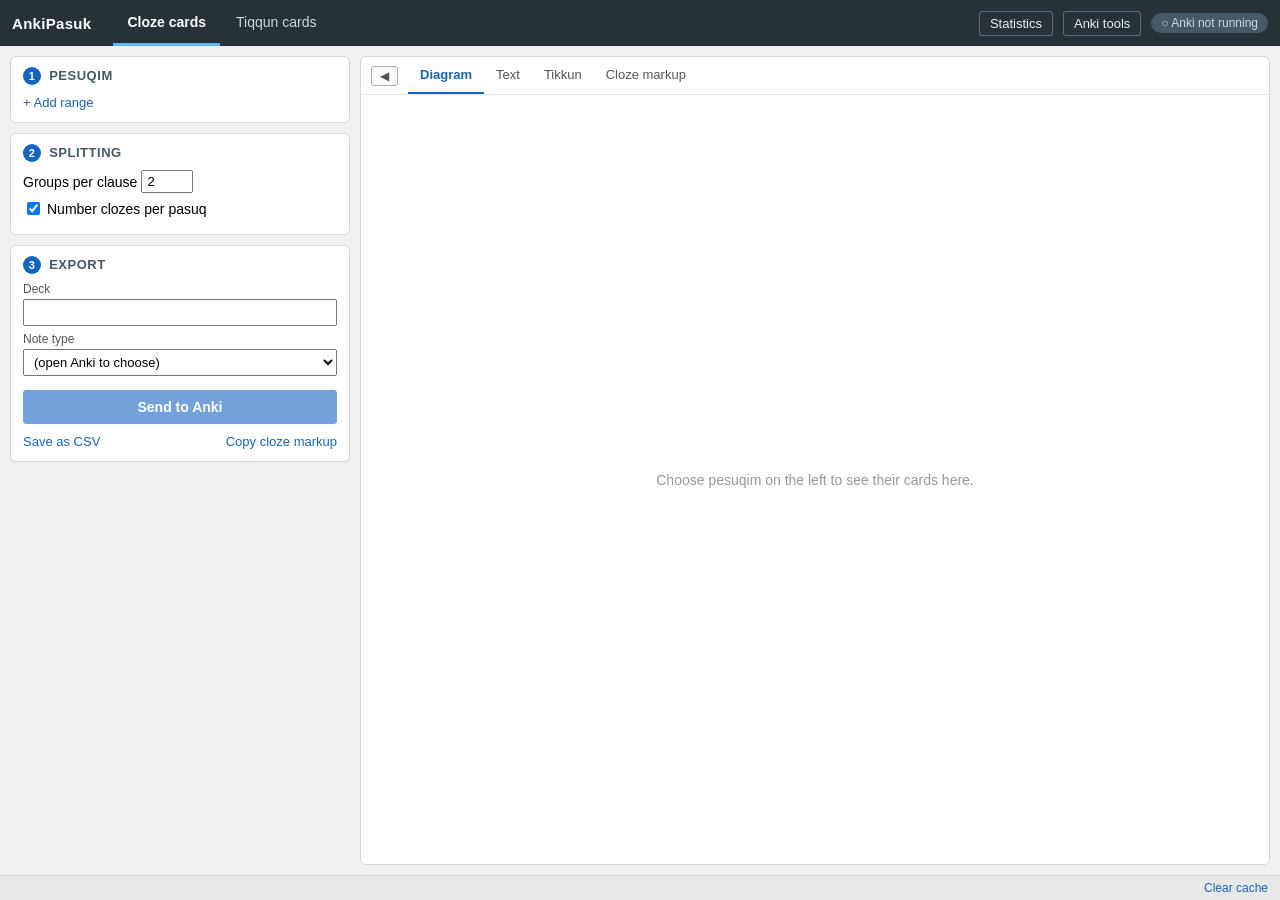
==== src/ankipasuk/webgui/static/index.html @ d1fdd65f "Phrases: a passage's refrains, echoes and idioms, formulas set apart Every word sequence of the load" ====
<!DOCTYPE html>
<html lang="en">
<head>
<meta charset="UTF-8">
<title>AnkiPasuk</title>
<link rel="stylesheet" href="style.css">
<link rel="stylesheet" href="diagram.css">
</head>
<body class="main-window">

<header class="appbar">
  <span class="brand">AnkiPasuk</span>
  <nav class="tabs" id="main-tabs">
    <button class="tab active" data-tab="cloze">Cloze cards</button>
    <button class="tab" data-tab="tiqqun">Tiqqun cards</button>
  </nav>
  <span class="spacer"></span>
  <button id="btn-stats" class="ghost" title="Statistics on the loaded pesuqim, in a window of its own">Statistics</button>
  <button id="btn-anki-tools" class="ghost" title="Tools that work on your Anki collection, in a window of its own">Anki tools</button>
  <span id="anki-status" class="status-pill" title="AnkiConnect, for sending cards straight to Anki">Anki not running</span>
</header>

<!-- ============ Cloze cards ============ -->
<main class="workspace" data-panel="cloze">
  <aside class="sidebar">
    <section class="step">
      <h3><span class="step-n">1</span> Pesuqim</h3>
      <div id="ranges-container"></div>
      <button id="btn-add-range" type="button" class="link">+ Add range</button>
    </section>

    <section class="step">
      <h3><span class="step-n">2</span> Splitting</h3>
      <label class="field" title="How many disjunctive groups a clause may keep before it's split further along its ta'amim. Lower: more, smaller clauses.">
        Groups per clause <input type="number" id="max-leaf-disj" value="2" min="1" style="width:4em">
      </label>
      <label class="field" title="Each pasuq's clozes numbered from c1 (each pasuq its own set of cards). Unticked, the numbering runs on across the pesuqim.">
        <input type="checkbox" id="reset-per-line" checked> Number clozes per pasuq
      </label>
    </section>

    <section class="step">
      <h3><span class="step-n">3</span> Export</h3>
      <label class="field stack">Deck <input type="text" id="cloze-deck"></label>
      <label class="field stack">Note type
        <select id="cloze-note-type"><option value="">(open Anki to choose)</option></select>
      </label>
      <button id="btn-export-cloze-anki" class="primary" disabled
              title="Needs Anki open with AnkiConnect. Pesuqim already in Anki are skipped, never changed; a missing deck is created.">Send to Anki</button>
      <div class="secondary-actions">
        <button id="btn-export-csv" type="button" class="link">Save as CSV</button>
        <button id="btn-copy-cloze" type="button" class="link">Copy cloze markup</button>
      </div>
    </section>
  </aside>

  <section class="preview">
    <div class="preview-bar">
      <button type="button" class="sidebar-toggle" title="Hide the settings, to see the preview on its own">◀</button>
      <nav class="subtabs" id="preview-tabs">
        <button class="subtab active" data-view="diagram">Diagram</button>
        <button class="subtab" data-view="text">Text</button>
        <button class="subtab" data-view="tikkun">Tikkun</button>
        <button class="subtab" data-view="markup">Cloze markup</button>
      </nav>
      <span id="preview-status" class="muted"></span>
    </div>

    <div class="preview-body">
      <div class="view" data-view="diagram">
        <div class="view-tools">
          <span class="muted">Grey brackets: divisions the cards don't make at this setting.</span>
          <button id="btn-save-diagrams" type="button" class="link"
                  title="All the diagrams as pages, to read from or print, with a preview">Save as PDF / HTML…</button>
        </div>
        <div id="viz-box" class="pane"></div>
      </div>

      <div class="view" data-view="text" hidden>
        <div class="view-tools">
          <span class="seg" id="text-kind">
            <button class="active" data-kind="pointed">Pointed</button><button data-kind="plain">Letters only</button>
          </span>
          <span class="muted">Click a word to colour its shoresh, a phrase to underline it</span>
          <span class="inline-group">
            <button id="btn-clear-roots" type="button" class="link">Clear colours</button>
            <button id="btn-copy-text" type="button" class="link">Copy</button>
          </span>
        </div>
        <div class="text-split">
          <aside class="roots-panel" id="roots-panel">
            <div class="panel-switch">
              <span class="seg" id="panel-kind">
                <button class="active" data-pane="roots">Shorashim</button><button data-pane="phrases"
                  title="Word sequences of the passage that recur: refrains, echoes, idioms">Phrases</button>
              </span>
            </div>
            <div class="panel-pane" data-pane="roots">
              <div class="roots-head">
                <span>Shorashim <span id="roots-count" class="muted"></span></span>
                <label class="muted" title="אֵת, אֲשֶׁר, כִּי, עַל and the like"><input type="checkbox" id="roots-particles"> particles</label>
              </div>
              <div class="roots-sort">
                <span class="seg" id="roots-sort">
                  <button class="active" data-sort="count" title="The most used first">Most used</button><button data-sort="key"
                    title="Key words first: the roots this passage uses far more than the Tanakh as a whole does">Key words</button>
                </span>
              </div>
              <ol id="roots-list"></ol>
            </div>
            <div class="panel-pane" data-pane="phrases" hidden>
              <div id="phrases-list"></div>
            </div>
          </aside>
          <div id="text-box" class="pane pasuq-text" dir="rtl"></div>
        </div>
      </div>

      <div class="view" data-view="tikkun" hidden>
        <div class="view-tools">
          <span class="seg" id="tikkun-kind">
            <button class="active" data-kind="pointed">Pointed</button><button data-kind="plain">Letters only</button>
          </span>
          <span class="inline-group">
            Size <button type="button" id="tikkun-font-minus">A−</button><button type="button" id="tikkun-font-plus">A+</button>
            Spacing <button type="button" id="tikkun-line-height-minus">≡−</button><button type="button" id="tikkun-line-height-plus">≡+</button>
            Width <button type="button" id="tikkun-width-minus">↔−</button><button type="button" id="tikkun-width-plus">↔+</button>
          </span>
        </div>
        <div id="tikkun-box" class="pane" dir="rtl"></div>
      </div>

      <div class="view" data-view="markup" hidden><div id="output-box" class="pane mono"></div></div>

      <div id="preview-empty" class="empty">Choose pesuqim on the left to see their cards here.</div>
    </div>
  </section>
</main>

<!-- ============ Tiqqun cards ============ -->
<main class="workspace" data-panel="tiqqun" hidden>
  <aside class="sidebar">
    <section class="step">
      <h3><span class="step-n">1</span> 'Ammudim</h3>
      <div id="ammud-ranges"></div>
      <button id="btn-add-ammud-range" type="button" class="link">+ Add 'ammud range</button>
    </section>

    <section class="step">
      <h3><span class="step-n">2</span> Cards</h3>
      <label class="field stack" title="Verse: one card per verse, with exactly the one row before it as context. Row: the classic AnkiLPCG sliding window over physical scroll rows, tuned by the settings below.">
        Card division
        <select id="lpcg-card-division">
          <option value="verse" selected>Verse (recommended)</option>
          <option value="row">Row (sliding window)</option>
        </select>
      </label>
      <div id="lpcg-row-mode-settings" class="field-grid">
        <label>Context lines <input type="number" id="lpcg-context-lines" value="2" min="0" style="width:4em"></label>
        <label>Recite lines <input type="number" id="lpcg-recite-lines" value="1" min="1" style="width:4em"></label>
        <label>Group size <input type="number" id="lpcg-group-size" value="1" min="1" style="width:4em"></label>
      </div>
      <p class="muted">Font size and line spacing can be changed on each card itself (small controls in its corner).</p>
    </section>

    <section class="step">
      <h3><span class="step-n">3</span> Export</h3>
      <div class="field stack">Deck <span id="lpcg-deck" class="deck-name"></span></div>
      <button id="btn-export-amud" class="primary"
              title="Needs Anki open with AnkiConnect. Cards already in Anki are skipped, never changed; a missing deck is created.">Send to Anki</button>
      <div class="secondary-actions">
        <button id="btn-export-amud-csv" type="button" class="link"
                title="Importing the CSV needs the tiqqun note type in Anki: any export to Anki creates it">Save as CSV</button>
        <span class="inline-group">
          <button id="btn-export-pages" type="button" class="link"
                  title="Each 'ammud as its sefer column, one per page, to read from or print">Save pages as</button>
          <select id="page-format"><option value="html">HTML</option><option value="pdf">PDF</option></select>
        </span>
      </div>
      <p id="lpcg-status" class="muted"></p>
    </section>
  </aside>

  <section class="preview">
    <div class="preview-bar">
      <button type="button" class="sidebar-toggle" title="Hide the settings, to see the preview on its own">◀</button>
      <span class="inline-group">
        <button id="ammud-prev" type="button" title="Previous 'ammud">◀</button>
        <span id="ammud-preview-label"></span>
        <button id="ammud-next" type="button" title="Next 'ammud">▶</button>
      </span>
      <span class="muted">The 'ammud as its sefer column</span>
    </div>
    <div class="preview-body">
      <iframe id="ammud-frame" class="pane ammud-frame" title="'Ammud preview"></iframe>
    </div>
  </section>
</main>

<footer class="statusbar">
  <span id="line-count"></span>
  <span class="spacer"></span>
  <span id="cache-status"></span>
  <button id="btn-clear-cache" class="link">Clear cache</button>
</footer>

<!-- ============ Saving the diagrams, with a preview ============ -->
<div id="print-dialog" class="dialog-overlay" hidden>
  <div class="dialog">
    <aside class="dialog-options">
      <h3>Save the diagrams</h3>
      <label class="field stack">Title <input type="text" id="pd-title"></label>

      <h4>Diagram</h4>
      <label class="field opt">Text size <input type="range" data-opt="textSize" min="12" max="36" step="1" value="22"><output></output></label>
      <label class="field opt">Bracket spacing <input type="range" data-opt="row" min="9" max="30" step="1" value="15"><output></output></label>
      <label class="field opt">Labels
        <select data-opt="labels">
          <option value="full">Rank and name</option>
          <option value="name">Name only</option>
          <option value="rank">Rank only</option>
          <option value="none">None</option>
        </select>
      </label>
      <label class="field opt">Label size <input type="range" data-opt="labelSize" min="8" max="15" step="0.5" value="10.5"><output></output></label>
      <label class="field"><input type="checkbox" data-opt="grey" checked> Grey brackets (divisions the cards don't make)</label>
      <label class="field"><input type="checkbox" data-opt="bw"> Black and white</label>

      <h4>Page</h4>
      <label class="field opt">Paper
        <select data-opt="paper"><option value="A4">A4</option><option value="Letter">Letter</option></select>
      </label>
      <label class="field opt">Orientation
        <select data-opt="orientation"><option value="portrait">Portrait</option><option value="landscape">Landscape</option></select>
      </label>
      <label class="field opt">Margins <input type="range" data-opt="margin_mm" min="5" max="40" step="1" value="15"><output></output></label>
      <label class="field opt">Space between pesuqim <input type="range" data-opt="spacing_px" min="0" max="40" step="1" value="8"><output></output></label>
      <label class="field"><input type="checkbox" data-opt="references" checked> References (Bereshit 1:1)</label>
      <label class="field"><input type="checkbox" data-opt="separators" checked> Lines between pesuqim</label>
      <label class="field"><input type="checkbox" data-opt="header" checked> Title and legend</label>

      <p class="muted" id="pd-note"></p>
      <div class="dialog-actions">
        <button id="pd-save-pdf" class="primary">Save as PDF</button>
        <div class="secondary-actions">
          <button id="pd-save-html" type="button" class="link">Save as HTML</button>
          <button id="pd-reset" type="button" class="link">Reset</button>
          <button id="pd-cancel" type="button" class="link">Cancel</button>
        </div>
      </div>
    </aside>
    <div class="dialog-preview">
      <iframe id="pd-frame" title="Preview"></iframe>
      <div id="pd-status" class="pd-status" hidden></div>
    </div>
  </div>
</div>

<div id="toast" class="toast" hidden></div>

<script src="diagram.js"></script>
<script src="shorashim.js"></script>
<script src="phrases.js"></script>
<script src="app.js"></script>
</body>
</html>
---- src/ankipasuk/webgui/static/style.css ----
:root {
    --border: #b0b0b0;
    --bg: #f0f0f0;
    --accent: #1565c0;
}

* { box-sizing: border-box; }

body {
    font-family: -apple-system, "Segoe UI", Arial, sans-serif;
    font-size: 14px;
    background: var(--bg);
    margin: 0;
    padding: 10px;
}

.row {
    display: flex;
    align-items: center;
    gap: 14px;
    flex-wrap: wrap;
    margin: 4px 0;
}

.row.space-between {
    justify-content: space-between;
}

.inline-group {
    display: flex;
    align-items: center;
    gap: 14px;
    flex-wrap: wrap;
}

/* Higher specificity than .inline-group's display:flex, which otherwise
   ties with (and, being defined later, beats) the browser's default
   [hidden] { display: none } rule -- without this, elements using both
   the hidden attribute and this class never actually hide. .row has the
   same problem (e.g. the row-mode export settings, hidden in verse mode),
   and so does label (the book picker, hidden in haftara mode). */
.inline-group[hidden],
.row[hidden],
label[hidden] {
    display: none;
}

label {
    display: flex;
    align-items: center;
    gap: 4px;
    white-space: nowrap;
}

select, input[type="number"] {
    font-size: 13px;
    padding: 2px 4px;
}

button {
    font-size: 13px;
    padding: 4px 10px;
    border: 1px solid var(--border);
    border-radius: 3px;
    background: #fafafa;
    cursor: pointer;
}

button:hover { background: #eef4fb; }
button:disabled { opacity: 0.6; cursor: default; }

.muted {
    color: #666;
    font-size: 12px;
}

/* Pasuq text everywhere in the app is in the tikkun's STAM font (its
   @font-face comes from api.get_tikkun_font_css), which has the niqqud
   and ta'amim too. */
.pasuq-text, .dg-text, .verse-text {
    font-family: "ShlomosemiStam", "SBL Hebrew", "Ezra SIL", "Noto Serif Hebrew", serif;
}

/* Diagram styles are in diagram.css. Placeholders here are about an
   entry's usual height, so the scrollbar is about right before it's drawn. */
#viz-box .dg-pending, #modal-diagrams .dg-pending { height: 110px; }
#output-box .dg-pending { height: 3.2em; }
#text-box .dg-pending { height: 1.7em; }
#text-box .tv-line { margin-bottom: 4px; }
#output-box .out-line { margin-bottom: 0.4em; }

/* ================================================================
   Main window: a bar of tabs, then per tab a sidebar of numbered steps
   and a preview filling the rest; a status bar at the bottom.
   ================================================================ */
body.main-window { height: 100vh; padding: 0; display: flex; flex-direction: column; overflow: hidden; }

.appbar { display: flex; align-items: center; gap: 10px; padding: 0 12px; height: 46px; flex-shrink: 0;
          background: #263238; color: white; }
.appbar .brand { font-weight: 700; font-size: 15px; margin-right: 12px; letter-spacing: 0.02em; }
.appbar .tabs { display: flex; gap: 2px; align-self: stretch; }
.appbar .tab { background: none; border: none; border-radius: 0; color: #cfd8dc; padding: 0 14px;
               font-size: 14px; border-bottom: 3px solid transparent; }
.appbar .tab:hover { background: rgba(255, 255, 255, 0.06); color: white; }
.appbar .tab.active { color: white; border-bottom-color: #64b5f6; font-weight: 600; }
.appbar .ghost { background: none; color: #eceff1; border-color: #546e7a; }
.appbar .ghost:hover { background: rgba(255, 255, 255, 0.08); }
.spacer { flex: 1; }
.status-pill { font-size: 12px; padding: 3px 10px; border-radius: 12px; background: #455a64; color: #cfd8dc; }
.status-pill::before { content: "○ "; }
.status-pill.on { background: #2e7d32; color: white; }
.status-pill.on::before { content: "● "; }

.workspace { flex: 1; min-height: 0; display: flex; gap: 10px; padding: 10px; }
.workspace[hidden] { display: none; }

.sidebar { width: 340px; flex-shrink: 0; overflow-y: auto; display: flex; flex-direction: column; gap: 10px; }
.step { background: white; border: 1px solid #d6d6d6; border-radius: 6px; padding: 10px 12px; }
.step h3 { margin: 0 0 8px; font-size: 13px; text-transform: uppercase; letter-spacing: 0.04em; color: #455a64; }
.step-n { display: inline-block; width: 18px; height: 18px; line-height: 18px; text-align: center;
          border-radius: 50%; background: var(--accent); color: white; font-size: 11px; margin-right: 4px; }
.step p { margin: 6px 0 0; }
.field { margin: 6px 0; }
.field.stack { flex-direction: column; align-items: stretch; gap: 3px; font-size: 12px; color: #555; }
.field.stack input, .field.stack select { font-size: 13px; padding: 4px 6px; width: 100%; }
.field-grid { display: grid; grid-template-columns: 1fr; gap: 4px; margin: 6px 0; }
.field-grid[hidden] { display: none; }
.field-grid label { justify-content: space-between; }
.deck-name { font-family: monospace; font-size: 13px; color: #222; }

button.primary { width: 100%; margin-top: 8px; padding: 8px 10px; font-size: 14px; font-weight: 600;
                 background: var(--accent); border-color: var(--accent); color: white; }
button.primary:hover { background: #0d47a1; }
button.link { background: none; border: none; padding: 2px 0; color: var(--accent); font-size: 13px; }
button.link:hover { background: none; text-decoration: underline; }
.secondary-actions { display: flex; justify-content: space-between; align-items: center; flex-wrap: wrap;
                     gap: 6px; margin-top: 8px; }
.secondary-actions select { font-size: 12px; padding: 1px 2px; }

/* A source range: one line saying what it is; click it to change it. */
.range-card { border: 1px solid #e0e0e0; border-radius: 4px; margin-bottom: 6px; background: #fafafa; }
.range-card.open { border-color: #90caf9; background: #f5f9ff; }
.range-head { display: flex; align-items: center; }
.range-summary { flex: 1; text-align: left; background: none; border: none; padding: 6px 8px; font-size: 13px; }
.range-summary::after { content: " ▾"; color: #999; }
.range-card.open .range-summary::after { content: " ▴"; }
.range-remove { background: none; border: none; color: #999; padding: 4px 8px; }
.range-remove:hover { background: none; color: #c62828; }
.range-editor { padding: 0 8px 8px; display: flex; flex-direction: column; gap: 6px; }
.range-editor[hidden] { display: none; }
.range-editor .field-row { display: flex; align-items: center; gap: 4px; flex-wrap: wrap; }
.range-editor .field-row[hidden] { display: none; }
.range-editor select { max-width: 100%; }
.range-editor .grow { flex: 1; min-width: 0; }
.range-pa-controls { display: flex; flex-direction: column; gap: 6px; }
.range-pa-controls[hidden] { display: none; }
.ammud-row { display: flex; align-items: center; gap: 6px; margin-bottom: 6px; }

/* The settings can be folded away, leaving the preview the whole width
   (app.js, setSidebarCollapsed). */
body.sidebar-collapsed .sidebar { display: none; }
.sidebar-toggle { padding: 2px 8px; font-size: 12px; color: #555; flex-shrink: 0; }
.preview-bar .subtabs, .preview-bar > .inline-group { margin-right: auto; }

.preview { flex: 1; min-width: 0; display: flex; flex-direction: column; background: white;
           border: 1px solid #d6d6d6; border-radius: 6px; overflow: hidden; }
.preview-bar { display: flex; align-items: center; justify-content: space-between; gap: 10px;
               padding: 0 10px; border-bottom: 1px solid #e6e6e6; min-height: 38px; flex-shrink: 0; }
.subtabs { display: flex; align-self: stretch; }
.subtab { background: none; border: none; border-radius: 0; border-bottom: 2px solid transparent;
          padding: 0 12px; color: #555; }
.subtab:hover { background: #f3f6fa; }
.subtab.active { color: var(--accent); border-bottom-color: var(--accent); font-weight: 600; }
.preview-body { flex: 1; min-height: 0; position: relative; }
.view { position: absolute; inset: 0; display: flex; flex-direction: column; }
.view[hidden] { display: none; }
.view-tools { display: flex; align-items: center; justify-content: space-between; gap: 10px; flex-wrap: wrap;
              padding: 6px 10px; border-bottom: 1px solid #f0f0f0; font-size: 12px; color: #555; }
.view-tools .inline-group { gap: 4px; }
.view-tools .inline-group button { padding: 2px 7px; }
.pane { flex: 1; min-height: 0; overflow: auto; padding: 8px 14px; }
.pane.mono { font-family: "Courier New", monospace; font-size: 13px; white-space: pre-wrap; word-break: break-word; }
.pasuq-text { font-size: 20px; line-height: 1.7; }
.pasuq-text > div { margin-bottom: 4px; }
#tikkun-box { font-size: 16px; }
.seg { display: inline-flex; }
.seg button { border-radius: 0; padding: 2px 10px; }
.seg button:first-child { border-radius: 3px 0 0 3px; }
.seg button:last-child { border-radius: 0 3px 3px 0; border-left: none; }
.seg button.active { background: #e3f2fd; border-color: #90caf9; color: var(--accent); }
.empty { position: absolute; inset: 0; display: flex; align-items: center; justify-content: center;
         color: #999; font-size: 14px; background: white; }
.empty[hidden] { display: none; }
.ammud-frame { width: 100%; height: 100%; border: none; padding: 0; display: block; }

.statusbar { display: flex; align-items: center; gap: 12px; padding: 3px 12px; flex-shrink: 0;
             font-size: 12px; color: #666; border-top: 1px solid #d6d6d6; background: #e8e8e8; }
.statusbar button.link { font-size: 12px; }

/* Shorashim (shorashim.js): a word's root coloured on click, and the list
   of the passage's roots beside the text. */
.w { cursor: pointer; border-radius: 3px; }
.w:hover { box-shadow: 0 1px 0 #90a4ae; }
.w[class*="hl-"] { padding: 0 1px; }
.text-split { flex: 1; min-height: 0; display: flex; }
.text-split .pane { flex: 1; min-width: 0; }
.roots-panel { width: 210px; flex-shrink: 0; display: flex; flex-direction: column; border-right: 1px solid #eee; }
.roots-head { display: flex; justify-content: space-between; align-items: center; gap: 6px; padding: 6px 8px;
              font-size: 12px; font-weight: 600; color: #455a64; border-bottom: 1px solid #f0f0f0; }
.roots-head label { font-weight: normal; gap: 3px; }
.roots-sort { padding: 4px 8px; border-bottom: 1px solid #f0f0f0; }
.roots-sort .seg { display: flex; }
.roots-sort .seg button { flex: 1; font-size: 11px; padding: 1px 6px; }
#roots-list { list-style: none; margin: 0; padding: 4px 0; overflow-y: auto; flex: 1; }
#roots-list li { display: flex; align-items: baseline; gap: 6px; padding: 2px 8px; cursor: pointer; font-size: 12px; }
#roots-list li:hover { background: #f3f6fa; }
#roots-list li.last-coloured { border-bottom: 1px solid #dde3e8; padding-bottom: 4px; margin-bottom: 3px; }
.root-label { font-family: "SBL Hebrew", "Noto Serif Hebrew", serif; font-size: 15px; padding: 0 4px;
              border-radius: 3px; direction: rtl; white-space: nowrap; }
.root-gloss { flex: 1; min-width: 0; color: #666; overflow: hidden; text-overflow: ellipsis; white-space: nowrap; }
.root-count { color: #888; font-variant-numeric: tabular-nums; }
.root-ratio { color: #2e7d32; font-size: 11px; font-variant-numeric: tabular-nums; }
.root-ratio.under { color: #aaa; }
.root-kind { font-size: 10px; color: #999; }
.bdb { font-style: italic; color: #9e9e9e; }
.root-n { font-family: Georgia, serif; font-size: 10px; color: inherit; opacity: 0.75; }

/* The panel's switch between shorashim and phrases (phrases.js). */
.roots-panel.wide { width: 290px; }
.panel-switch { padding: 6px 8px 4px; border-bottom: 1px solid #f0f0f0; }
.panel-switch .seg { display: flex; }
.panel-switch .seg button { flex: 1; font-size: 12px; padding: 2px 6px; }
.panel-pane { flex: 1; min-height: 0; display: flex; flex-direction: column; }
.panel-pane[hidden] { display: none; }
#phrases-list { flex: 1; overflow-y: auto; padding-bottom: 8px; font-size: 12px; }
.ph-section > summary { cursor: pointer; padding: 6px 8px 3px; font-weight: 600; color: #455a64; }
.ph-list, .ph-children { list-style: none; margin: 0; padding: 0; }
.ph { padding: 3px 8px 4px; cursor: pointer; border-top: 1px solid #f5f5f5; }
.ph:hover { background: #f3f6fa; }
.ph-line { display: flex; align-items: baseline; gap: 6px; }
.ph-text { flex: 1; font-family: "SBL Hebrew", "Noto Serif Hebrew", serif; font-size: 15px; line-height: 1.6;
           text-align: right; }
.ph-count { color: #888; font-variant-numeric: tabular-nums; }
.ph-meta { display: flex; flex-wrap: wrap; align-items: baseline; gap: 5px; font-size: 11px; color: #888; }
.ph-place { color: #546e7a; }
.ph-tag { font-size: 10px; color: #78909c; border: 1px solid #dde3e8; border-radius: 3px; padding: 0 3px; }
.ph-more { font-size: 11px; margin-left: auto; }
.ph-more.open { font-weight: 600; }
.ph-children { margin: 3px 0 0; padding-right: 8px; border-right: 2px solid #eceff1; }
.ph-children .ph { border-top: none; padding: 2px 4px; }
.ph-class { padding: 4px 8px 1px; font-size: 11px; color: #78909c; font-style: italic; }
.ph-none { padding: 0 8px; margin: 2px 0 6px; }
#text-box [data-k] { border-radius: 2px; }

/* The diagrams' save dialog: options on the left, the page on the right. */
.dialog-overlay { position: fixed; inset: 0; z-index: 900; background: rgba(0, 0, 0, 0.45);
                  display: flex; align-items: center; justify-content: center; }
.dialog-overlay[hidden] { display: none; }
.dialog { display: flex; width: calc(100vw - 40px); height: calc(100vh - 40px); background: white;
          border-radius: 8px; overflow: hidden; box-shadow: 0 6px 30px rgba(0, 0, 0, 0.4); }
.dialog-options { width: 300px; flex-shrink: 0; overflow-y: auto; padding: 14px 16px; border-right: 1px solid #ddd; }
.dialog-options h3 { margin: 0 0 10px; font-size: 15px; }
.dialog-options h4 { margin: 14px 0 4px; font-size: 11px; text-transform: uppercase; letter-spacing: 0.05em;
                     color: #607d8b; }
.dialog-options label { white-space: normal; }
.dialog-options .opt { justify-content: space-between; }
.dialog-options .opt input[type="range"] { flex: 1; min-width: 0; margin-left: 8px; }
.dialog-options .opt output { width: 2.6em; text-align: right; font-size: 12px; color: #555; }
.dialog-options .opt select { margin-left: 8px; }
.dialog-actions { margin-top: 10px; }
.dialog-preview { flex: 1; min-width: 0; position: relative; background: #8d8d8d; }
.dialog-preview { overflow: hidden; }
.dialog-preview iframe { border: none; display: block; }
.pd-status { position: absolute; top: 10px; right: 14px; background: rgba(38, 50, 56, 0.85); color: white;
             font-size: 12px; padding: 4px 10px; border-radius: 4px; }
.pd-status[hidden] { display: none; }

.toast {
    position: fixed;
    bottom: 16px;
    left: 50%;
    transform: translateX(-50%);
    background: #323232;
    color: white;
    padding: 8px 16px;
    border-radius: 4px;
    font-size: 13px;
    z-index: 1000;
}

.toast.error {
    background: #b71c1c;
}
---- src/ankipasuk/webgui/static/diagram.css ----
/* Pasuq diagrams, drawn by diagram.js from ankipasuk.diagram's data:
   shared by the main window, the statistics window and the diagram
   export (ankipasuk.diagram_pages embeds this file). */
.dg-pasuq { padding: 6px 0 8px; border-bottom: 1px solid #eee; }
.dg-pasuq:last-child { border-bottom: none; }
.dg-ref { font-family: sans-serif; font-size: 11px; color: #777; margin-bottom: 2px; }
/* Units on one line are aligned on their text, not their top brackets. */
.dg-units { display: flex; flex-wrap: wrap; flex-direction: row-reverse; justify-content: flex-start;
            align-items: flex-end; gap: 4px 24px; }
/* A unit too wide for the window scrolls, starting at the pasuq's start;
   its thin scrollbar has room of its own below the text. */
.dg-unit { max-width: 100%; overflow-x: auto; overflow-y: hidden; direction: rtl;
           scrollbar-width: thin; scrollbar-color: #c8c8c8 transparent; }
.dg-unit.dg-scrolls { padding-bottom: 7px; }
.dg-unit::-webkit-scrollbar { height: 5px; }
.dg-unit::-webkit-scrollbar-thumb { background: #c8c8c8; border-radius: 3px; }
.dg-unit::-webkit-scrollbar-track { background: transparent; }
.dg-inner { position: relative; display: inline-block; white-space: nowrap; direction: ltr; }
.dg-text { font-family: "ShlomosemiStam", "SBL Hebrew", "Ezra SIL", "Noto Serif Hebrew", serif;
           font-size: 22px; line-height: 1.3; padding: 0 2px; white-space: nowrap; }
svg.dg-brackets { position: absolute; left: 0; top: 0; overflow: visible; }
.dg-line { stroke: #222; stroke-width: 1; fill: none; }
.dg-label rect { fill: white; stroke: #222; stroke-width: 1; }
.dg-label text { font-family: "SBL Hebrew", "Noto Serif Hebrew", serif; font-size: 10.5px; fill: #222; direction: rtl; }
/* One colour per rank: the old view's pastels (config.UNIT_COLORS) fill
   the label, a darker shade of the same colour draws the bracket. */
.dg-r1 .dg-line, .dg-r1 .dg-label rect { stroke: #f9a825; } .dg-r1 .dg-label rect { fill: #fff9c4; }
.dg-r2 .dg-line, .dg-r2 .dg-label rect { stroke: #1976d2; } .dg-r2 .dg-label rect { fill: #bbdefb; }
.dg-r3 .dg-line, .dg-r3 .dg-label rect { stroke: #388e3c; } .dg-r3 .dg-label rect { fill: #c8e6c9; }
.dg-r4 .dg-line, .dg-r4 .dg-label rect { stroke: #c2185b; } .dg-r4 .dg-label rect { fill: #f8bbd0; }
/* Divisions the cloze cards don't make at the current setting. */
.dg-grey .dg-line, .dg-grey .dg-label rect { stroke: #b8b8b8; fill: white; }
.dg-grey .dg-line { fill: none; }
.dg-grey .dg-label text { fill: #b8b8b8; }
/* Black and white, for printing (the print preview's option): rank is
   still in each label; the cards' divisions black, the rest grey. */
.dg-bw .dg-line, .dg-bw .dg-label rect { stroke: #222; }
.dg-bw .dg-label rect { fill: white; }
.dg-bw .dg-grey .dg-line, .dg-bw .dg-grey .dg-label rect { stroke: #aaa; }
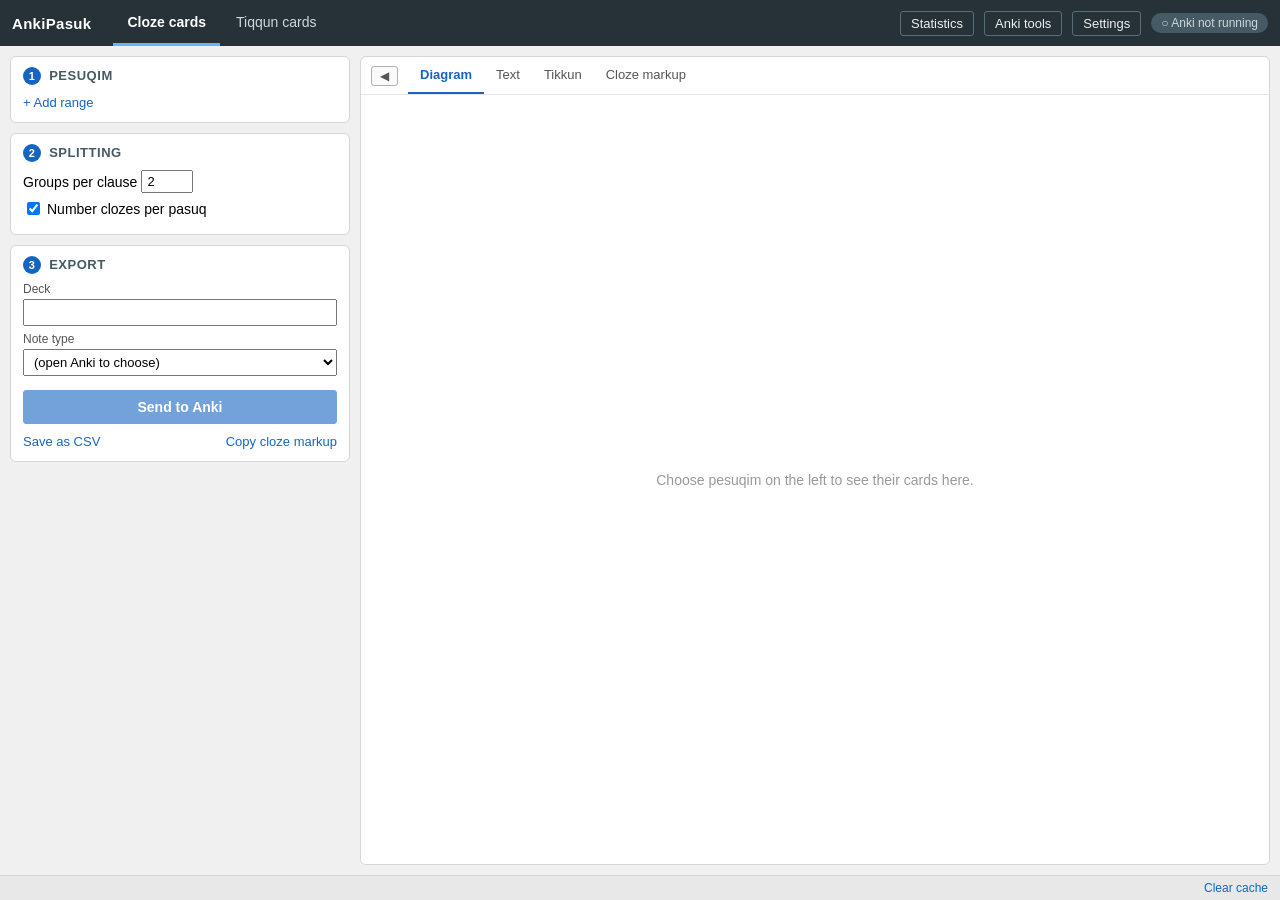
==== commit 8dfbbd45: "Settings: the phrase tests' thresholds, in a dialog A Settings button in the top bar opens a dialog " ====
--- a/src/ankipasuk/webgui/static/index.html
+++ b/src/ankipasuk/webgui/static/index.html
@@ -17,6 +17,7 @@
   <span class="spacer"></span>
   <button id="btn-stats" class="ghost" title="Statistics on the loaded pesuqim, in a window of its own">Statistics</button>
   <button id="btn-anki-tools" class="ghost" title="Tools that work on your Anki collection, in a window of its own">Anki tools</button>
+  <button id="btn-settings" class="ghost" title="What a phrase needs to be listed as a refrain, an echo or an idiom">Settings</button>
   <span id="anki-status" class="status-pill" title="AnkiConnect, for sending cards straight to Anki">Anki not running</span>
 </header>
 
@@ -81,7 +82,7 @@
           <span class="seg" id="text-kind">
             <button class="active" data-kind="pointed">Pointed</button><button data-kind="plain">Letters only</button>
           </span>
-          <span class="muted">Click a word to colour its shoresh, a phrase to underline it</span>
+          <span class="muted">Click a word to colour its shoresh</span>
           <span class="inline-group">
             <button id="btn-clear-roots" type="button" class="link">Clear colours</button>
             <button id="btn-copy-text" type="button" class="link">Copy</button>
@@ -109,7 +110,9 @@
               <ol id="roots-list"></ol>
             </div>
             <div class="panel-pane" data-pane="phrases" hidden>
-              <div id="phrases-list"></div>
+              <div class="ph-tabs" id="ph-tabs"></div>
+              <p class="ph-about" id="ph-about"></p>
+              <ol class="ph-list" id="phrases-list"></ol>
             </div>
           </aside>
           <div id="text-box" class="pane pasuq-text" dir="rtl"></div>
@@ -204,6 +207,69 @@
   <button id="btn-clear-cache" class="link">Clear cache</button>
 </footer>
 
+<!-- ============ Settings: the phrase tests' thresholds (docs/phrases.md) ============ -->
+<div id="settings-dialog" class="dialog-overlay" hidden>
+  <form id="settings-form" class="settings" role="dialog" aria-modal="true" aria-labelledby="st-title">
+    <header class="settings-head">
+      <h3 id="st-title">Settings</h3>
+      <button type="button" class="ph-viewer-close" data-close title="Close (Esc)">×</button>
+    </header>
+    <div class="settings-body">
+      <h4>Phrases</h4>
+      <p class="muted">What a phrase needs to be listed. A chance is how likely it would be if the words
+        fell at random: the lower, the stricter.</p>
+      <div class="st-group">
+        <div class="st-name">Every phrase</div>
+        <div class="st-rules">
+          <label>At least <input type="number" data-setting="content_words"> words, particles not counted</label>
+        </div>
+      </div>
+      <div class="st-group">
+        <div class="st-name">Refrains</div>
+        <div class="st-rules">
+          <label>At least <input type="number" data-setting="refrain_here"> times here</label>
+          <label>Chance at most <select data-setting="refrain_chance" data-choices="chance"></select>,
+            for the passage's own words</label>
+        </div>
+      </div>
+      <div class="st-group">
+        <div class="st-name">Echoes</div>
+        <div class="st-rules">
+          <label>In at most <input type="number" data-setting="echo_places"> other pesuqim of the Tanakh</label>
+          <label>Chance at most <select data-setting="echo_chance" data-choices="chance"></select>,
+            for the Tanakh's words</label>
+        </div>
+      </div>
+      <div class="st-group">
+        <div class="st-name">Idioms</div>
+        <div class="st-rules">
+          <label>At least <input type="number" data-setting="idiom_occurrences"> times, in at least
+            <input type="number" data-setting="idiom_chapters"> chapters</label>
+          <label>Chance at most <select data-setting="idiom_chance" data-choices="chance"></select>
+            of its parts together so often, wherever it's split</label>
+          <label title="Split the phrase anywhere into two parts: this share of the rarer part's uses must be in the phrase">
+            At least <input type="number" data-setting="idiom_bound" data-scale="100">% of its rarer part's uses
+            in it, wherever it's split</label>
+        </div>
+      </div>
+      <div class="st-group">
+        <div class="st-name">God's names</div>
+        <div class="st-rules">
+          <p class="muted">A wording of God's names is a formula unless it's exceptional:</p>
+          <label>In at most <input type="number" data-setting="rare_wording"> places of the Tanakh,</label>
+          <label>or with at least <select data-setting="concentrated" data-choices="share"></select> of them here</label>
+        </div>
+      </div>
+    </div>
+    <footer class="settings-actions">
+      <button type="button" class="link" id="st-reset" title="Put back every setting's default (not saved until you save)">Reset to defaults</button>
+      <span class="spacer"></span>
+      <button type="button" data-close>Cancel</button>
+      <button type="submit" class="primary">Save</button>
+    </footer>
+  </form>
+</div>
+
 <!-- ============ Saving the diagrams, with a preview ============ -->
 <div id="print-dialog" class="dialog-overlay" hidden>
   <div class="dialog">
--- a/src/ankipasuk/webgui/static/style.css
+++ b/src/ankipasuk/webgui/static/style.css
@@ -226,31 +226,83 @@
 .root-n { font-family: Georgia, serif; font-size: 10px; color: inherit; opacity: 0.75; }
 
 /* The panel's switch between shorashim and phrases (phrases.js). */
-.roots-panel.wide { width: 290px; }
+.roots-panel.wide { width: 320px; }
 .panel-switch { padding: 6px 8px 4px; border-bottom: 1px solid #f0f0f0; }
 .panel-switch .seg { display: flex; }
 .panel-switch .seg button { flex: 1; font-size: 12px; padding: 2px 6px; }
 .panel-pane { flex: 1; min-height: 0; display: flex; flex-direction: column; }
 .panel-pane[hidden] { display: none; }
-#phrases-list { flex: 1; overflow-y: auto; padding-bottom: 8px; font-size: 12px; }
-.ph-section > summary { cursor: pointer; padding: 6px 8px 3px; font-weight: 600; color: #455a64; }
-.ph-list, .ph-children { list-style: none; margin: 0; padding: 0; }
-.ph { padding: 3px 8px 4px; cursor: pointer; border-top: 1px solid #f5f5f5; }
-.ph:hover { background: #f3f6fa; }
-.ph-line { display: flex; align-items: baseline; gap: 6px; }
-.ph-text { flex: 1; font-family: "SBL Hebrew", "Noto Serif Hebrew", serif; font-size: 15px; line-height: 1.6;
-           text-align: right; }
-.ph-count { color: #888; font-variant-numeric: tabular-nums; }
-.ph-meta { display: flex; flex-wrap: wrap; align-items: baseline; gap: 5px; font-size: 11px; color: #888; }
-.ph-place { color: #546e7a; }
-.ph-tag { font-size: 10px; color: #78909c; border: 1px solid #dde3e8; border-radius: 3px; padding: 0 3px; }
-.ph-more { font-size: 11px; margin-left: auto; }
-.ph-more.open { font-weight: 600; }
-.ph-children { margin: 3px 0 0; padding-right: 8px; border-right: 2px solid #eceff1; }
-.ph-children .ph { border-top: none; padding: 2px 4px; }
-.ph-class { padding: 4px 8px 1px; font-size: 11px; color: #78909c; font-style: italic; }
-.ph-none { padding: 0 8px; margin: 2px 0 6px; }
-#text-box [data-k] { border-radius: 2px; }
+/* Phrases (phrases.js): a section's tabs, a line on what it holds, its
+   rows -- the phrase, then how often here and where else (links to its
+   viewer); a picked row has its underline's colour at its edge. */
+.ph-tabs { display: flex; padding: 6px 8px 0; gap: 2px; border-bottom: 1px solid #e3e7ea; }
+.ph-tabs button { flex: 1; padding: 4px 2px 5px; font-size: 11px; border: none; border-bottom: 2px solid transparent;
+                  border-radius: 0; background: none; color: #607d8b; }
+.ph-tabs button:hover { color: #263238; background: none; }
+.ph-tabs button.active { color: var(--accent); border-bottom-color: var(--accent); font-weight: 600; }
+.ph-tab-n { display: block; font-size: 10px; font-weight: normal; color: #90a4ae; font-variant-numeric: tabular-nums; }
+.ph-tabs.wide button { flex: 0 0 auto; padding: 5px 14px 6px; font-size: 13px; }
+.ph-tabs.wide .ph-tab-n { display: inline; margin-left: 5px; font-size: 11px; }
+.ph-about { margin: 0; padding: 6px 10px 7px; font-size: 11px; color: #78909c; line-height: 1.4;
+            border-bottom: 1px solid #f0f0f0; }
+.ph-list { list-style: none; margin: 0; padding: 0 0 8px; }
+#phrases-list { flex: 1; overflow-y: auto; }
+.ph { padding: 5px 10px 5px 8px; cursor: pointer; border-bottom: 1px solid #f3f3f3;
+      border-right: 4px solid transparent; }
+.ph:hover { background: #f5f8fa; }
+.ph.picked { background: #fafbfc; }
+.ph-text { font-family: "SBL Hebrew", "Noto Serif Hebrew", serif; font-size: 16px; line-height: 1.55; text-align: right;
+           display: -webkit-box; -webkit-line-clamp: 2; -webkit-box-orient: vertical; overflow: hidden; }
+.ph-meta { font-size: 11px; color: #90a4ae; margin-top: 1px; font-variant-numeric: tabular-nums; }
+.ph-n { color: #607d8b; }
+.ph-place { color: var(--accent); text-decoration: none; }
+.ph-place:hover { text-decoration: underline; }
+.ph-rare { font-size: 10px; color: #8d6e63; border: 1px solid #e0d6d0; border-radius: 3px; padding: 0 3px; margin-left: 4px; }
+.ph-class { padding: 8px 10px 3px; font-size: 11px; color: #78909c; font-weight: 600; text-transform: uppercase;
+            letter-spacing: 0.04em; cursor: default; }
+.ph-none { padding: 10px; color: #90a4ae; font-size: 12px; }
+/* In the statistics window: one row a line, the phrase on the right. */
+.ph-list.wide .ph { display: flex; flex-direction: row-reverse; align-items: baseline; gap: 16px; padding: 6px 10px; }
+.ph-list.wide .ph-text { flex: 1; font-size: 18px; -webkit-line-clamp: 1; }
+.ph-list.wide .ph-meta { width: 26em; flex-shrink: 0; font-size: 12px; margin: 0; }
+
+/* A phrase's viewer: here on the right, elsewhere -- a whole chapter --
+   on the left, as Hebrew reads; the phrase marked in both. */
+.ph-viewer-overlay { position: fixed; inset: 0; z-index: 950; background: rgba(0, 0, 0, 0.4);
+                     display: flex; align-items: center; justify-content: center; }
+.ph-viewer { width: min(1120px, calc(100vw - 40px)); height: min(760px, calc(100vh - 40px)); background: white;
+             border-radius: 8px; box-shadow: 0 10px 40px rgba(0, 0, 0, 0.3); display: flex; flex-direction: column;
+             overflow: hidden; }
+.ph-viewer-head { position: relative; padding: 12px 48px 10px 18px; border-bottom: 1px solid #e6e6e6; }
+.ph-viewer-title { font-family: "SBL Hebrew", "Noto Serif Hebrew", serif; font-size: 22px; line-height: 1.5; }
+.ph-viewer-sub { font-size: 12px; color: #78909c; margin-top: 2px; }
+.ph-viewer-close { position: absolute; top: 8px; right: 10px; border: none; background: none; font-size: 22px;
+                   line-height: 1; color: #78909c; padding: 4px 8px; }
+.ph-viewer-close:hover { color: #263238; background: #f0f0f0; }
+.ph-viewer-body { flex: 1; min-height: 0; display: flex; flex-direction: row-reverse; }
+.ph-viewer-body section { flex: 1; min-width: 0; display: flex; flex-direction: column; padding: 10px 18px 12px; }
+.ph-viewer-body section + section { border-right: 1px solid #eceff1; }
+.ph-viewer-body.single section { flex: 1; }
+.ph-viewer-body h4 { margin: 0 0 6px; font-size: 11px; text-transform: uppercase; letter-spacing: 0.05em; color: #78909c; }
+.ph-viewer-body h4 .muted { text-transform: none; letter-spacing: 0; font-weight: normal; margin-left: 4px; }
+.ph-here .ph-verses { overflow-y: auto; }
+.ph-ref { font-size: 12px; font-weight: 600; color: #455a64; margin-top: 8px; }
+.ph-pasuq { margin: 2px 0 4px; }
+.ph-hit { background: #ffe9a8; border-radius: 3px; box-shadow: 0 0 0 1px #ffe9a8; }
+.ph-places { display: flex; flex-wrap: wrap; gap: 4px; margin-bottom: 8px; align-items: center; font-size: 12px; }
+.ph-places button { font-size: 12px; padding: 2px 8px; border-radius: 12px; }
+.ph-places button.active { background: #e3f2fd; border-color: #90caf9; color: var(--accent); }
+.ph-places .ph-step { border-radius: 4px; padding: 2px 9px; font-size: 14px; line-height: 1.2; }
+.ph-places .ph-pick { font-size: 12px; padding: 2px 4px; max-width: 16em; }
+.ph-chapter { flex: 1; min-height: 0; overflow-y: auto; position: relative; padding-left: 4px; }
+.ph-chapter-title { font-size: 12px; font-weight: 600; color: #455a64; margin-bottom: 4px; }
+.ph-vs { margin: 0; padding: 2px 6px; border-radius: 4px; font-size: 18px; }
+.ph-vs.hit { background: #fff8e1; }
+.ph-vs-n { font-family: Georgia, serif; font-size: 11px; color: #90a4ae; margin-left: 6px; vertical-align: 3px; }
+@media (max-width: 760px) {
+  .ph-viewer-body { flex-direction: column; }
+  .ph-viewer-body section + section { border-right: none; border-top: 1px solid #eceff1; }
+}
 
 /* The diagrams' save dialog: options on the left, the page on the right. */
 .dialog-overlay { position: fixed; inset: 0; z-index: 900; background: rgba(0, 0, 0, 0.45);
@@ -275,6 +327,28 @@
              font-size: 12px; padding: 4px 10px; border-radius: 4px; }
 .pd-status[hidden] { display: none; }
 
+/* The settings dialog: each group's rules beside its name, read as
+   sentences with their numbers in them. */
+.settings { width: min(660px, calc(100vw - 32px)); max-height: calc(100vh - 40px); background: white;
+            border-radius: 8px; box-shadow: 0 6px 30px rgba(0, 0, 0, 0.4); display: flex; flex-direction: column;
+            overflow: hidden; }
+.settings-head { position: relative; padding: 12px 48px 10px 18px; border-bottom: 1px solid #e6e6e6; }
+.settings-head h3 { margin: 0; font-size: 15px; }
+.settings-body { overflow-y: auto; padding: 8px 18px 12px; }
+.settings-body h4 { margin: 8px 0 2px; font-size: 11px; text-transform: uppercase; letter-spacing: 0.05em; color: #607d8b; }
+.settings-body > p.muted { margin: 0 0 10px; }
+.st-group { display: grid; grid-template-columns: 7.5em 1fr; gap: 12px; padding: 9px 0; border-top: 1px solid #eceff1; }
+.st-name { font-weight: 600; color: #37474f; font-size: 13px; padding-top: 4px; }
+.st-rules { display: flex; flex-direction: column; gap: 2px; font-size: 13px; color: #37474f; }
+.st-rules label { display: block; white-space: normal; line-height: 1.9; }
+.st-rules p.muted { margin: 3px 0 0; }
+.st-rules input[type="number"] { width: 4.2em; }
+.st-rules .changed { border-color: var(--accent); background: #e3f2fd; }
+.settings-actions { display: flex; align-items: center; gap: 8px; padding: 10px 18px; border-top: 1px solid #e6e6e6;
+                    background: #fafafa; }
+.settings-actions button.primary { width: auto; margin: 0; padding: 5px 18px; font-size: 13px; }
+@media (max-width: 520px) { .st-group { grid-template-columns: 1fr; gap: 2px; } }
+
 .toast {
     position: fixed;
     bottom: 16px;
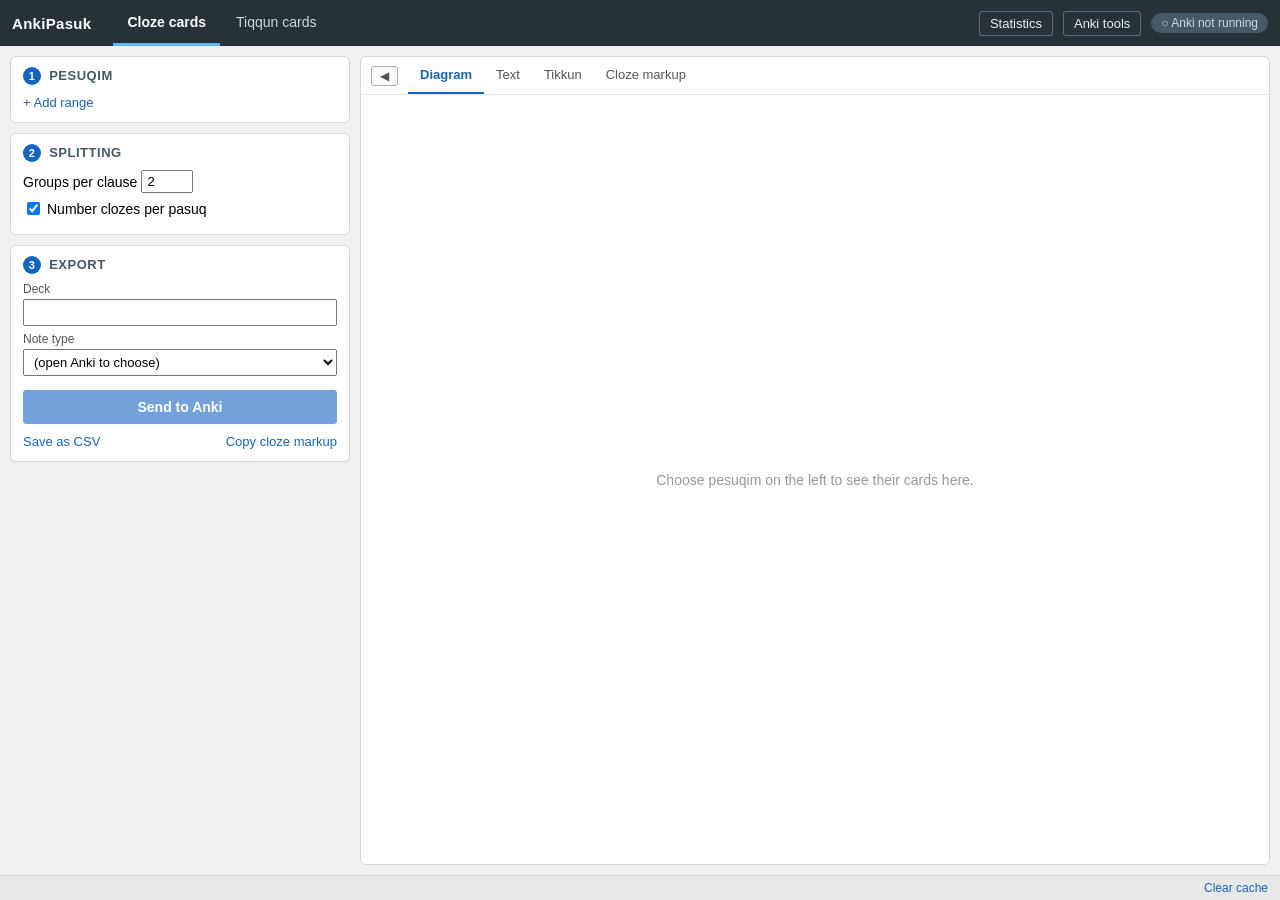
==== commit cbeb4560: "Phrases: the 12 strongest per section, Show all; settings in the pane - Each section lists its first" ====
--- a/src/ankipasuk/webgui/static/index.html
+++ b/src/ankipasuk/webgui/static/index.html
@@ -17,7 +17,6 @@
   <span class="spacer"></span>
   <button id="btn-stats" class="ghost" title="Statistics on the loaded pesuqim, in a window of its own">Statistics</button>
   <button id="btn-anki-tools" class="ghost" title="Tools that work on your Anki collection, in a window of its own">Anki tools</button>
-  <button id="btn-settings" class="ghost" title="What a phrase needs to be listed as a refrain, an echo or an idiom">Settings</button>
   <span id="anki-status" class="status-pill" title="AnkiConnect, for sending cards straight to Anki">Anki not running</span>
 </header>
 
@@ -111,7 +110,11 @@
             </div>
             <div class="panel-pane" data-pane="phrases" hidden>
               <div class="ph-tabs" id="ph-tabs"></div>
-              <p class="ph-about" id="ph-about"></p>
+              <div class="ph-head">
+                <p class="ph-about" id="ph-about"></p>
+                <button type="button" id="btn-settings" class="link"
+                  title="What a phrase needs to be listed as a refrain, an echo or an idiom">Settings…</button>
+              </div>
               <ol class="ph-list" id="phrases-list"></ol>
             </div>
           </aside>
@@ -207,15 +210,14 @@
   <button id="btn-clear-cache" class="link">Clear cache</button>
 </footer>
 
-<!-- ============ Settings: the phrase tests' thresholds (docs/phrases.md) ============ -->
+<!-- ============ Phrase settings: the tests' thresholds (docs/phrases.md) ============ -->
 <div id="settings-dialog" class="dialog-overlay" hidden>
   <form id="settings-form" class="settings" role="dialog" aria-modal="true" aria-labelledby="st-title">
     <header class="settings-head">
-      <h3 id="st-title">Settings</h3>
+      <h3 id="st-title">Phrase settings</h3>
       <button type="button" class="ph-viewer-close" data-close title="Close (Esc)">×</button>
     </header>
     <div class="settings-body">
-      <h4>Phrases</h4>
       <p class="muted">What a phrase needs to be listed. A chance is how likely it would be if the words
         fell at random: the lower, the stricter.</p>
       <div class="st-group">
@@ -255,9 +257,9 @@
       <div class="st-group">
         <div class="st-name">God's names</div>
         <div class="st-rules">
-          <p class="muted">A wording of God's names is a formula unless it's exceptional:</p>
-          <label>In at most <input type="number" data-setting="rare_wording"> places of the Tanakh,</label>
-          <label>or with at least <select data-setting="concentrated" data-choices="share"></select> of them here</label>
+          <p class="muted">A title of God is a formula unless it's exceptional:</p>
+          <label>At most <input type="number" data-setting="rare_title"> times in the Tanakh,</label>
+          <label>or at least <select data-setting="concentrated" data-choices="share"></select> of them here</label>
         </div>
       </div>
     </div>
--- a/src/ankipasuk/webgui/static/style.css
+++ b/src/ankipasuk/webgui/static/style.css
@@ -257,10 +257,20 @@
 .ph-n { color: #607d8b; }
 .ph-place { color: var(--accent); text-decoration: none; }
 .ph-place:hover { text-decoration: underline; }
+.ph-jump { float: right; display: inline-flex; align-items: center; gap: 1px; margin: -2px 0 0 6px; }
+.ph-jump button { padding: 0 7px; font-size: 13px; line-height: 1.35; border-radius: 3px; color: #455a64; }
+.ph-pos { min-width: 3.4em; text-align: center; color: #455a64; font-size: 11px; }
+@keyframes ph-flash { 0%, 35% { background-color: #ffd54f; } 100% { background-color: transparent; } }
+#text-box .ph-flash { animation: ph-flash 1.6s ease-out; }
 .ph-rare { font-size: 10px; color: #8d6e63; border: 1px solid #e0d6d0; border-radius: 3px; padding: 0 3px; margin-left: 4px; }
 .ph-class { padding: 8px 10px 3px; font-size: 11px; color: #78909c; font-weight: 600; text-transform: uppercase;
             letter-spacing: 0.04em; cursor: default; }
 .ph-none { padding: 10px; color: #90a4ae; font-size: 12px; }
+.ph-more { padding: 7px 10px; text-align: center; }
+.ph-more button { font-size: 12px; }
+.ph-head { display: flex; align-items: baseline; gap: 8px; padding-right: 10px; border-bottom: 1px solid #f0f0f0; }
+.ph-head .ph-about { flex: 1; border-bottom: none; }
+.ph-head button.link { font-size: 11px; white-space: nowrap; }
 /* In the statistics window: one row a line, the phrase on the right. */
 .ph-list.wide .ph { display: flex; flex-direction: row-reverse; align-items: baseline; gap: 16px; padding: 6px 10px; }
 .ph-list.wide .ph-text { flex: 1; font-size: 18px; -webkit-line-clamp: 1; }
@@ -335,8 +345,7 @@
 .settings-head { position: relative; padding: 12px 48px 10px 18px; border-bottom: 1px solid #e6e6e6; }
 .settings-head h3 { margin: 0; font-size: 15px; }
 .settings-body { overflow-y: auto; padding: 8px 18px 12px; }
-.settings-body h4 { margin: 8px 0 2px; font-size: 11px; text-transform: uppercase; letter-spacing: 0.05em; color: #607d8b; }
-.settings-body > p.muted { margin: 0 0 10px; }
+.settings-body > p.muted { margin: 4px 0 10px; }
 .st-group { display: grid; grid-template-columns: 7.5em 1fr; gap: 12px; padding: 9px 0; border-top: 1px solid #eceff1; }
 .st-name { font-weight: 600; color: #37474f; font-size: 13px; padding-top: 4px; }
 .st-rules { display: flex; flex-direction: column; gap: 2px; font-size: 13px; color: #37474f; }
